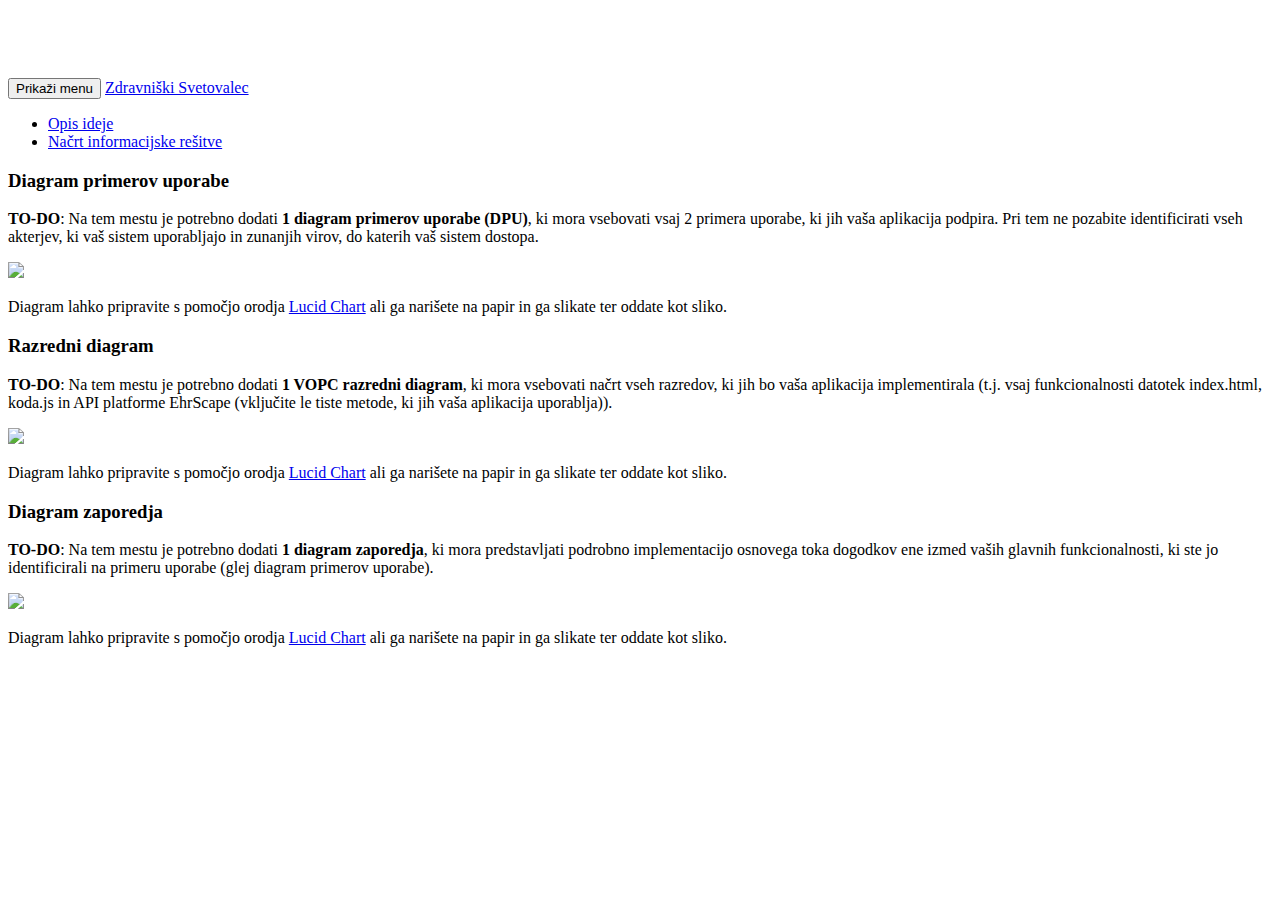
==== nacrt.html @ 29934353 "dodano generiranje 3 primerkov" ====
<!DOCTYPE html>
<html lang="en">
<head>
  <meta charset="utf-8">
  <title>eZdravje :: 4. DN :: OIS 2015/2016</title>
  <link href="knjiznice/css/bootstrap.min.css" rel="stylesheet">
  <style>
    body {padding-top: 70px;}
  </style>
  <script src="knjiznice/js/jquery-2.2.3.min.js"></script>
  <script src="knjiznice/js/bootstrap.min.js"></script>
  <script src="knjiznice/js/koda.js"></script>
</head>
<body>

  <!-- ZAČETEK: Menujska vrstica na vrhu spletne strani -->
  <nav class="navbar navbar-inverse navbar-fixed-top" role="navigation">
    <div class="container">
      <div class="navbar-header">
        <button type="button" class="navbar-toggle" data-toggle="collapse" data-target="#menujska-vrstica">
          <span class="sr-only">Prikaži menu</span>
          <span class="icon-bar"></span><span class="icon-bar"></span><span class="icon-bar"></span>
        </button>
        <!-- ZAČETEK: Ime vaše aplikacije -->
        <a class="navbar-brand" href="index.html">Zdravniški Svetovalec</a>
        <!-- KONEC: Ime vaše aplikacije -->
      </div>
      <div class="collapse navbar-collapse" id="menujska-vrstica">
        <ul class="nav navbar-nav">
          <li><a href="opis.html">Opis ideje</a></li>
          <li><a href="nacrt.html">Načrt informacijske rešitve</a></li>
        </ul>
      </div>
    </div>
  </nav>
  <!-- KONEC: Menujska vrstica na vrhu spletne strani -->

  <!-- ZAČETEK: Načrt informacijske rešitve -->
  <div class="container">
    <div class="row">
      <div class="col-lg-12 text-center">
        <div class="panel panel-default">
          <div class="panel-heading">
            <h3 class="panel-title">Diagram primerov uporabe</h3>
          </div>
          <div class="panel-body">
            <!-- ZAČETEK: Diagram primerov uporabe -->
            <p><strong>TO-DO</strong>: Na tem mestu je potrebno dodati <strong>1 diagram primerov uporabe (DPU)</strong>, ki mora vsebovati vsaj 2 primera uporabe, ki jih vaša aplikacija podpira. Pri tem ne pozabite identificirati vseh akterjev, ki vaš sistem uporabljajo in zunanjih virov, do katerih vaš sistem dostopa.</p>
            <img src="http://sandbox.lavbic.net/teaching/OIS/gradivo/DPU-dummy.png">
            <p class="text-muted">Diagram lahko pripravite s pomočjo orodja <a href="https://www.lucidchart.com/" target="_blank">Lucid Chart</a> ali ga narišete na papir in ga slikate ter oddate kot sliko.</p>
            <!-- KONEC: Diagram primerov uporabe -->
          </div>
        </div>
        <div class="panel panel-default">
          <div class="panel-heading">
            <h3 class="panel-title">Razredni diagram</h3>
          </div>
          <div class="panel-body">
            <!-- ZAČETEK: Razredni diagram -->
            <p><strong>TO-DO</strong>: Na tem mestu je potrebno dodati <strong>1 VOPC razredni diagram</strong>, ki mora vsebovati načrt vseh razredov, ki jih bo vaša aplikacija implementirala (t.j. vsaj funkcionalnosti datotek index.html, koda.js in API platforme EhrScape (vključite le tiste metode, ki jih vaša aplikacija uporablja)).</p>
            <img src="http://sandbox.lavbic.net/teaching/OIS/gradivo/VOPC-dummy.png">
            <p class="text-muted">Diagram lahko pripravite s pomočjo orodja <a href="https://www.lucidchart.com/" target="_blank">Lucid Chart</a> ali ga narišete na papir in ga slikate ter oddate kot sliko.</p>
            <!-- KONEC: Razredni diagram -->
          </div>
        </div>
        <div class="panel panel-default">
          <div class="panel-heading">
            <h3 class="panel-title">Diagram zaporedja</h3>
          </div>
          <div class="panel-body">
            <!-- ZAČETEK: Diagram zaporedja -->
            <p><strong>TO-DO</strong>: Na tem mestu je potrebno dodati <strong>1 diagram zaporedja</strong>, ki mora predstavljati podrobno implementacijo osnovega toka dogodkov ene izmed vaših glavnih funkcionalnosti, ki ste jo identificirali na primeru uporabe (glej diagram primerov uporabe).</p>
            <img src="http://sandbox.lavbic.net/teaching/OIS/gradivo/DZ-dummy.png">
            <p class="text-muted">Diagram lahko pripravite s pomočjo orodja <a href="https://www.lucidchart.com/" target="_blank">Lucid Chart</a> ali ga narišete na papir in ga slikate ter oddate kot sliko.</p>
            <!-- KONEC: Diagram zaporedja -->
          </div>
        </div
      </div>
    </div>
  </div>
  <!-- KONEC: Načrt informacijske rešitve -->

</body>
</html>
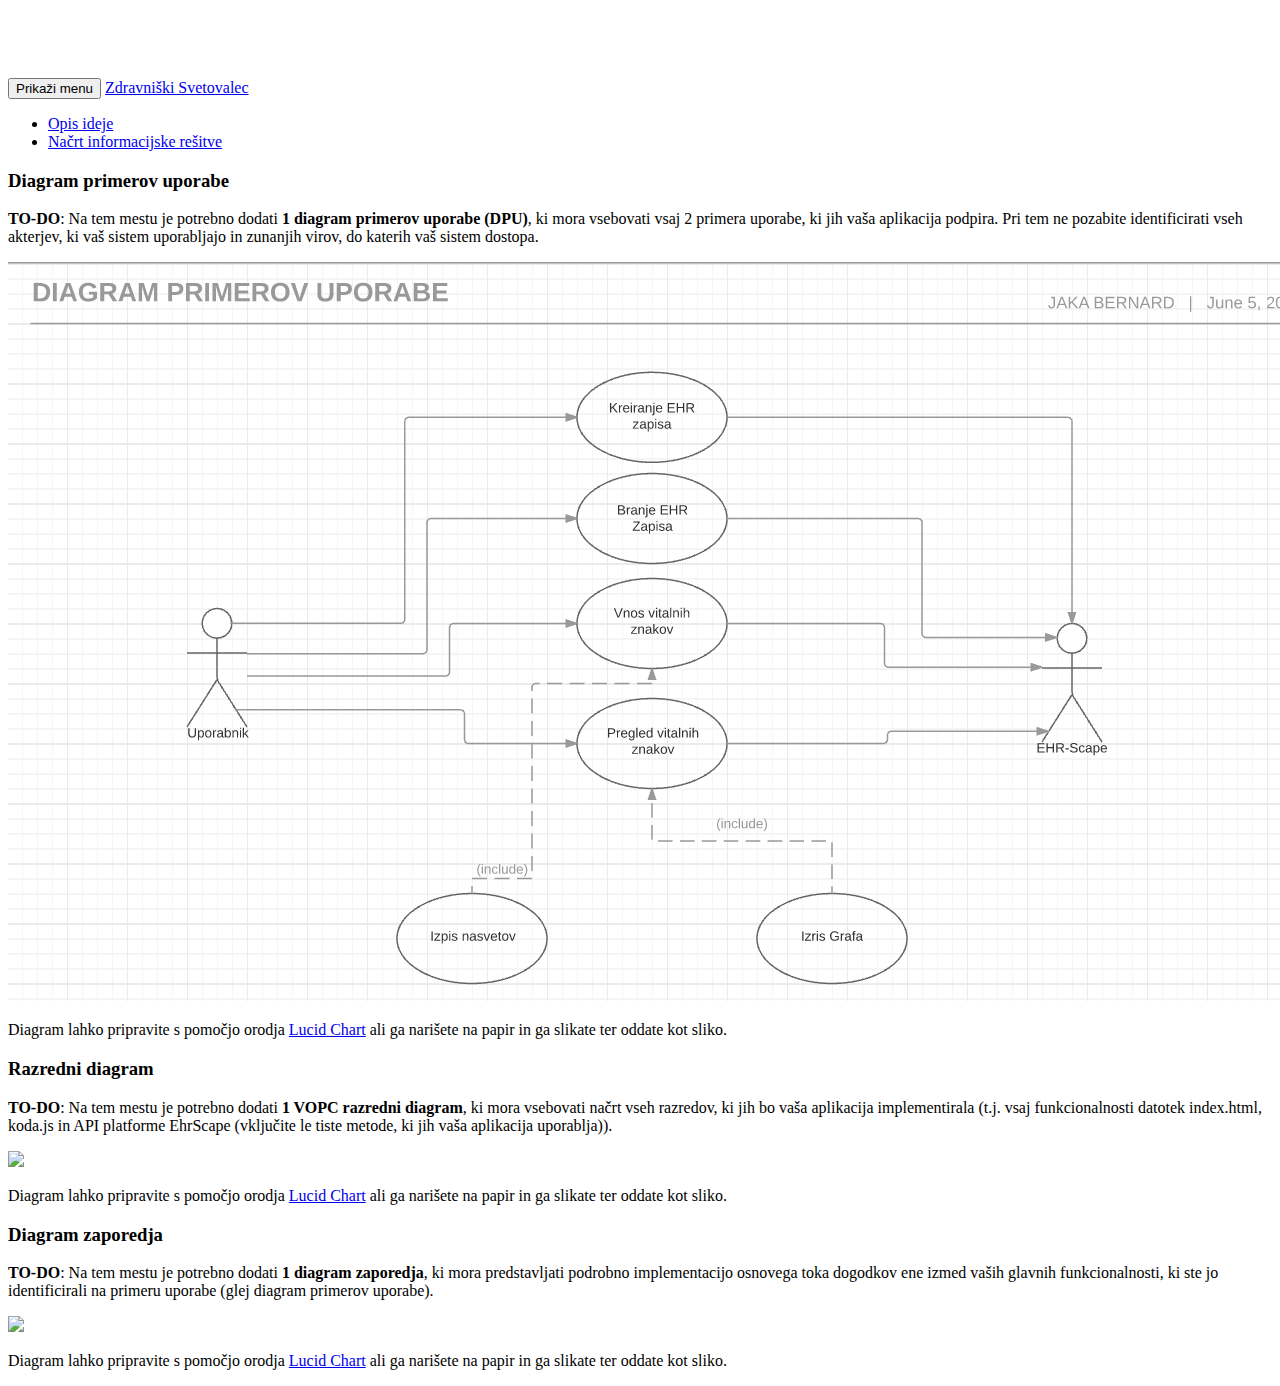
==== commit 3f836aab: "sliki dani notr" ====
--- a/nacrt.html
+++ b/nacrt.html
@@ -46,7 +46,7 @@
           <div class="panel-body">
             <!-- ZAČETEK: Diagram primerov uporabe -->
             <p><strong>TO-DO</strong>: Na tem mestu je potrebno dodati <strong>1 diagram primerov uporabe (DPU)</strong>, ki mora vsebovati vsaj 2 primera uporabe, ki jih vaša aplikacija podpira. Pri tem ne pozabite identificirati vseh akterjev, ki vaš sistem uporabljajo in zunanjih virov, do katerih vaš sistem dostopa.</p>
-            <img src="http://sandbox.lavbic.net/teaching/OIS/gradivo/DPU-dummy.png">
+            <img src="slike/DPU diagram.PNG">
             <p class="text-muted">Diagram lahko pripravite s pomočjo orodja <a href="https://www.lucidchart.com/" target="_blank">Lucid Chart</a> ali ga narišete na papir in ga slikate ter oddate kot sliko.</p>
             <!-- KONEC: Diagram primerov uporabe -->
           </div>
@@ -58,7 +58,7 @@
           <div class="panel-body">
             <!-- ZAČETEK: Razredni diagram -->
             <p><strong>TO-DO</strong>: Na tem mestu je potrebno dodati <strong>1 VOPC razredni diagram</strong>, ki mora vsebovati načrt vseh razredov, ki jih bo vaša aplikacija implementirala (t.j. vsaj funkcionalnosti datotek index.html, koda.js in API platforme EhrScape (vključite le tiste metode, ki jih vaša aplikacija uporablja)).</p>
-            <img src="http://sandbox.lavbic.net/teaching/OIS/gradivo/VOPC-dummy.png">
+            <img src="slike/VOPC diagram.png">
             <p class="text-muted">Diagram lahko pripravite s pomočjo orodja <a href="https://www.lucidchart.com/" target="_blank">Lucid Chart</a> ali ga narišete na papir in ga slikate ter oddate kot sliko.</p>
             <!-- KONEC: Razredni diagram -->
           </div>
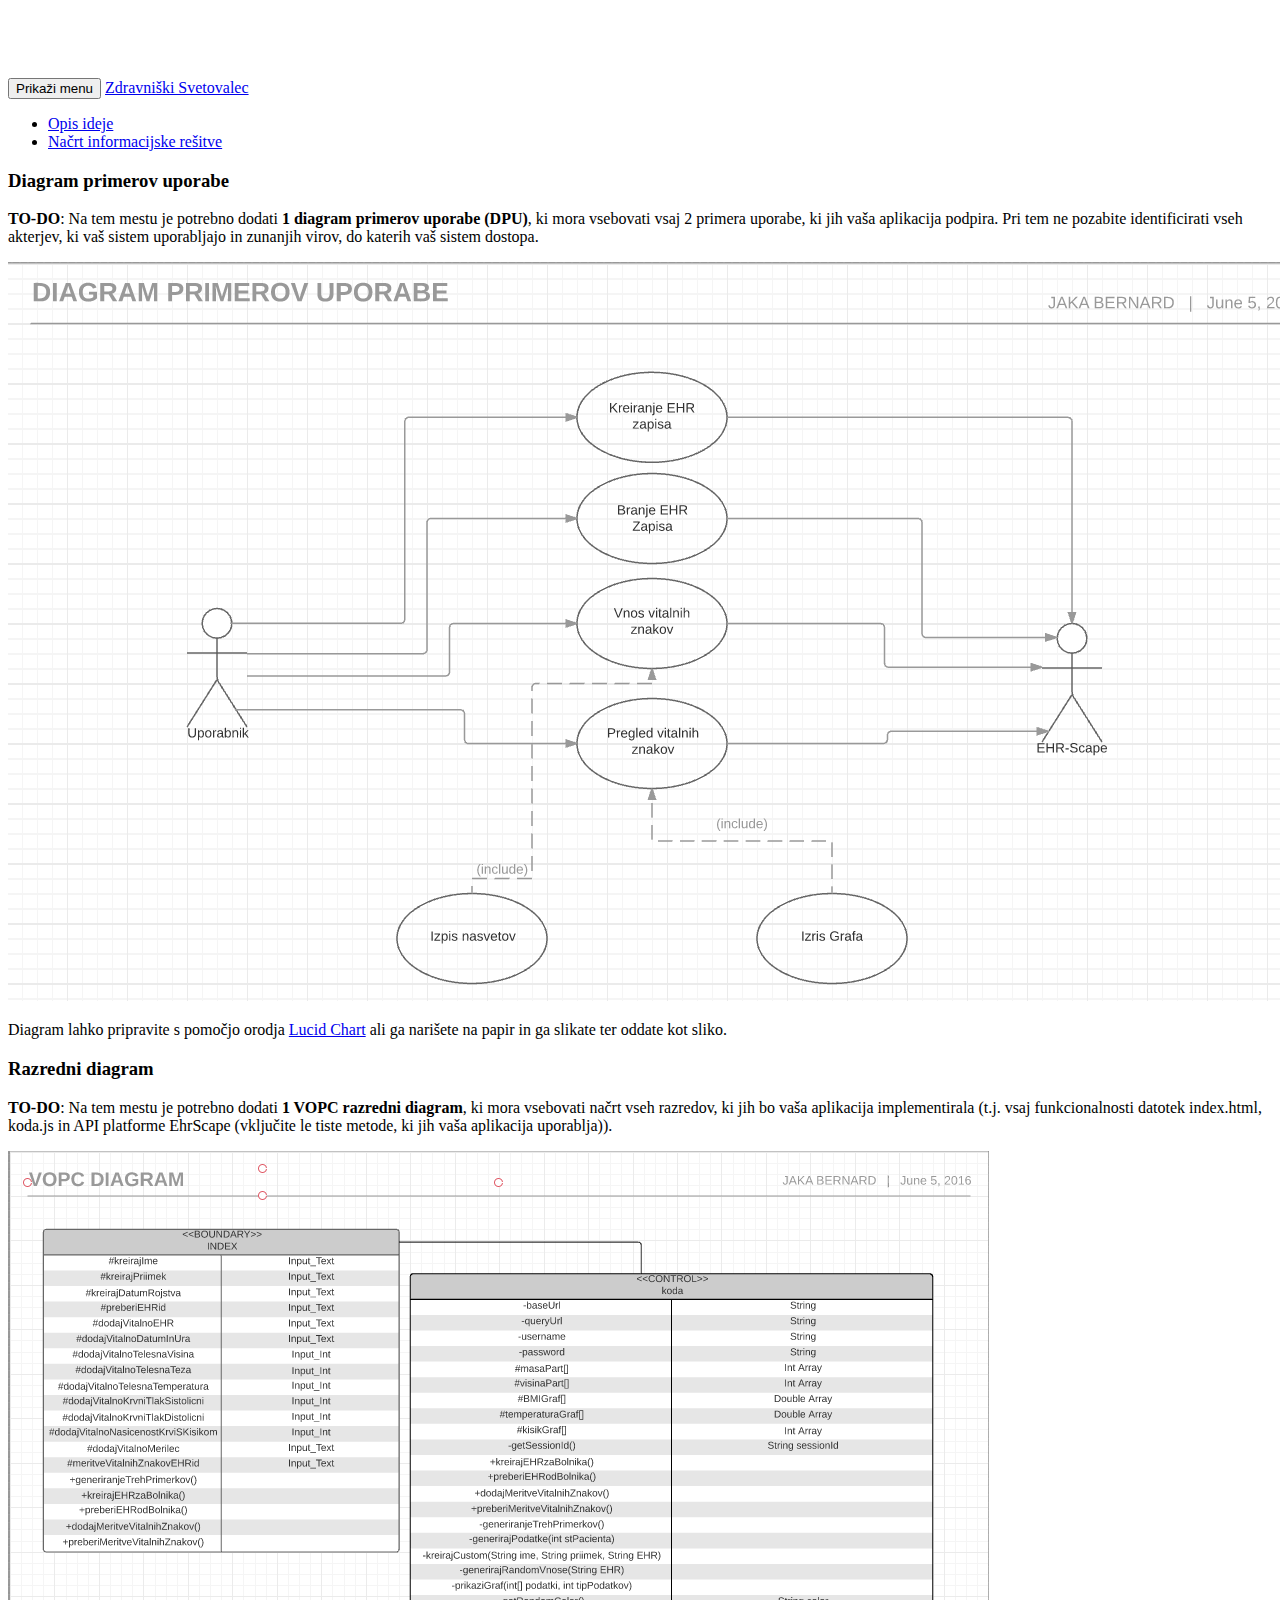
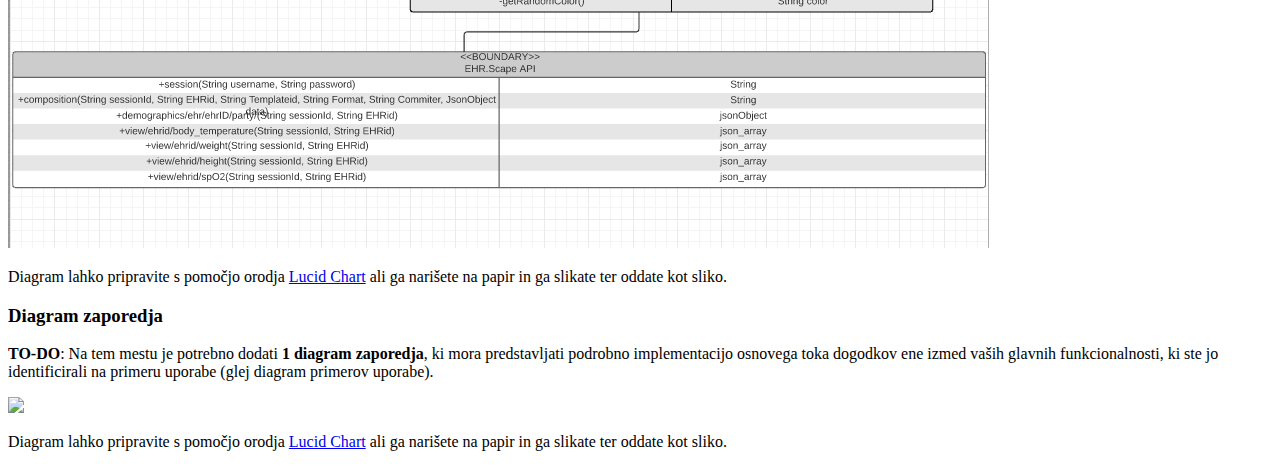
==== commit 8dd5c462: "fix" ====
--- a/nacrt.html
+++ b/nacrt.html
@@ -58,7 +58,7 @@
           <div class="panel-body">
             <!-- ZAČETEK: Razredni diagram -->
             <p><strong>TO-DO</strong>: Na tem mestu je potrebno dodati <strong>1 VOPC razredni diagram</strong>, ki mora vsebovati načrt vseh razredov, ki jih bo vaša aplikacija implementirala (t.j. vsaj funkcionalnosti datotek index.html, koda.js in API platforme EhrScape (vključite le tiste metode, ki jih vaša aplikacija uporablja)).</p>
-            <img src="slike/VOPC diagram.png">
+            <img src="slike/VOPC diagram.PNG">
             <p class="text-muted">Diagram lahko pripravite s pomočjo orodja <a href="https://www.lucidchart.com/" target="_blank">Lucid Chart</a> ali ga narišete na papir in ga slikate ter oddate kot sliko.</p>
             <!-- KONEC: Razredni diagram -->
           </div>
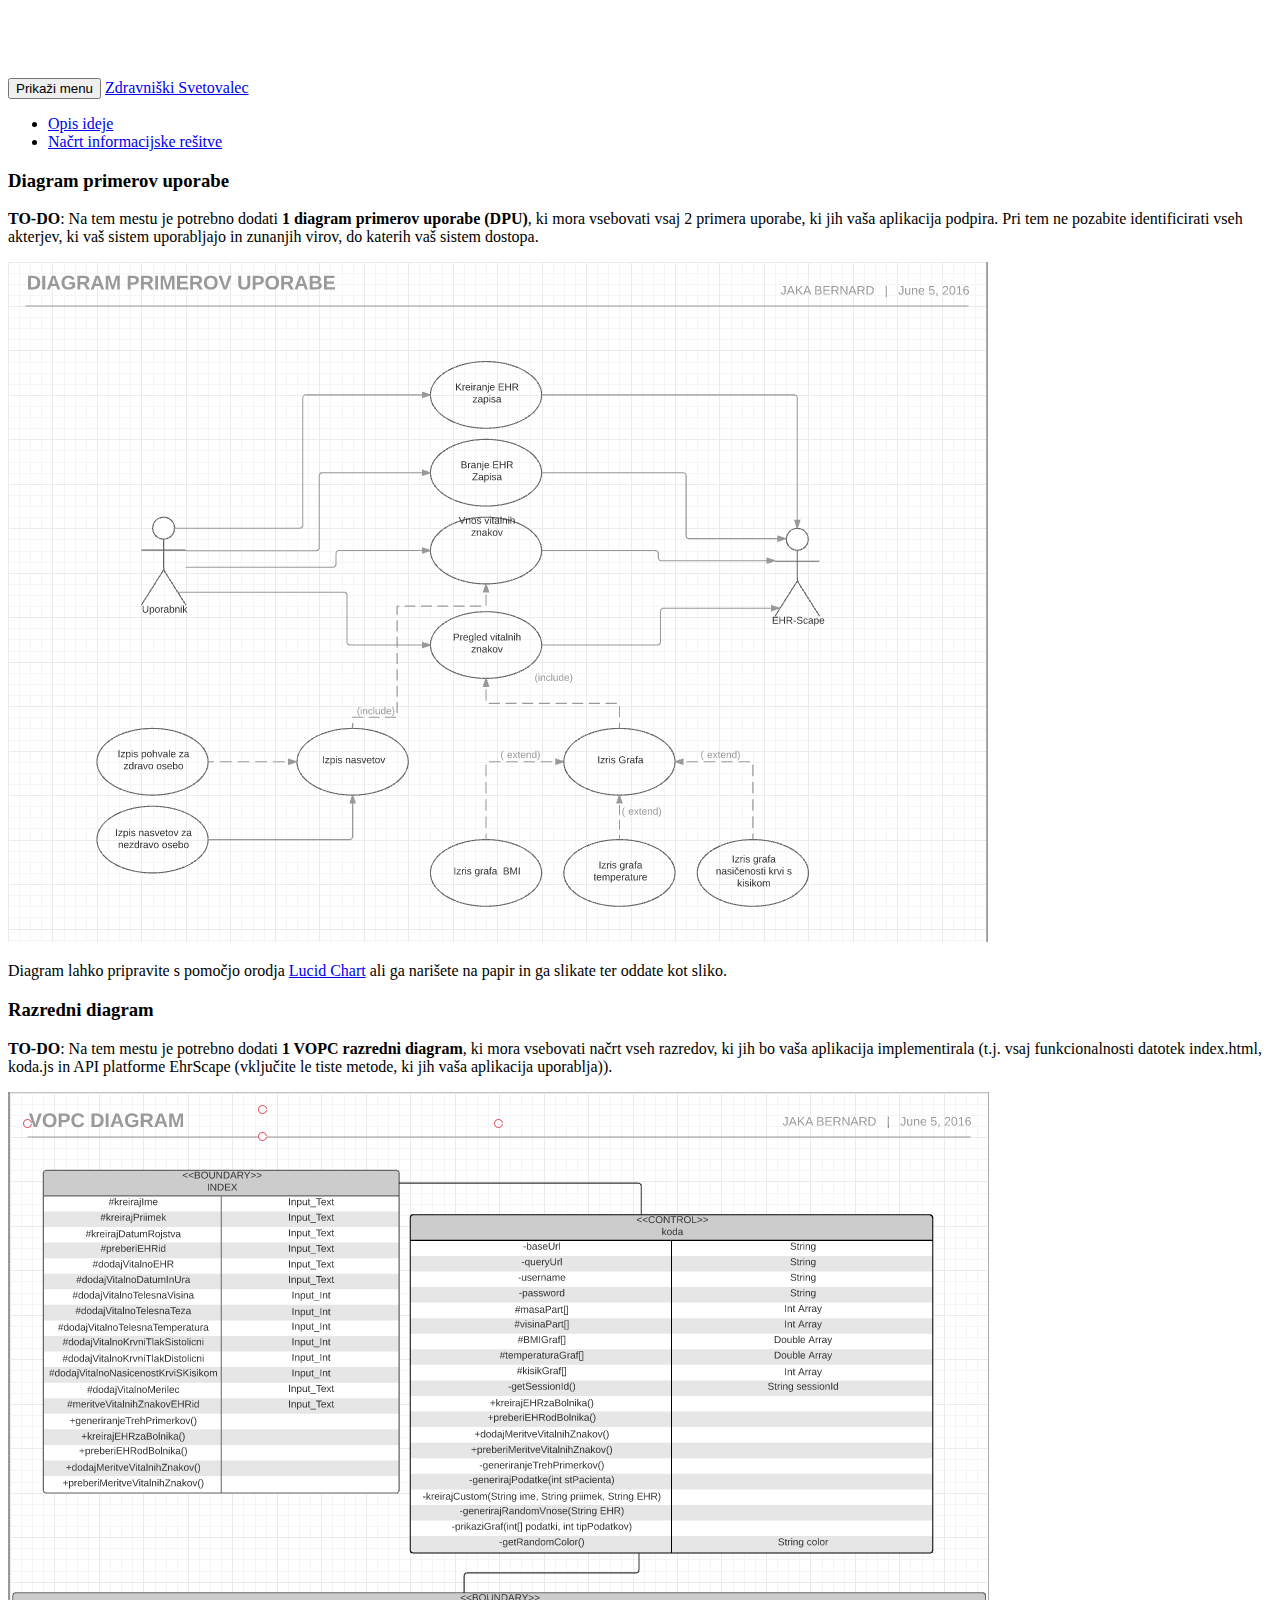
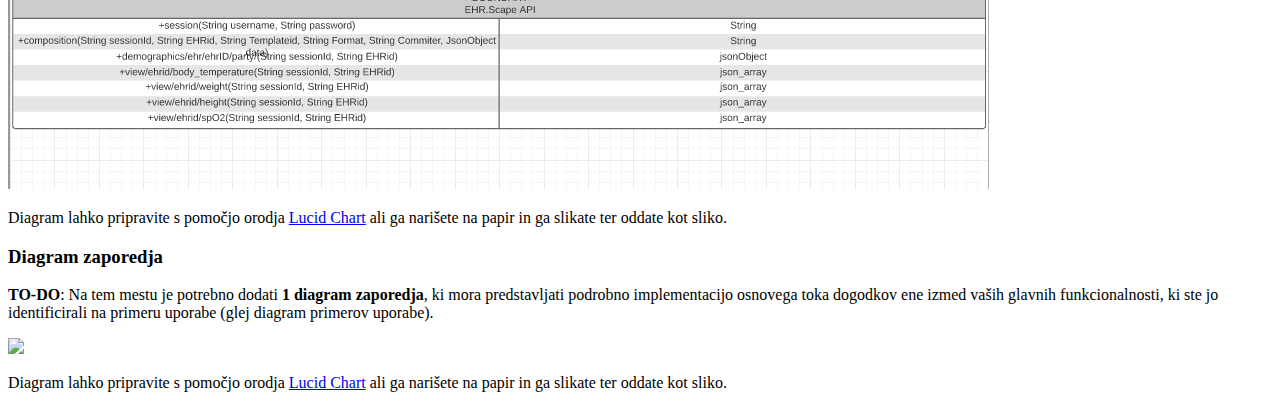
==== commit 088543a7: "posodobljen DPU" ====
--- a/nacrt.html
+++ b/nacrt.html
@@ -46,7 +46,7 @@
           <div class="panel-body">
             <!-- ZAČETEK: Diagram primerov uporabe -->
             <p><strong>TO-DO</strong>: Na tem mestu je potrebno dodati <strong>1 diagram primerov uporabe (DPU)</strong>, ki mora vsebovati vsaj 2 primera uporabe, ki jih vaša aplikacija podpira. Pri tem ne pozabite identificirati vseh akterjev, ki vaš sistem uporabljajo in zunanjih virov, do katerih vaš sistem dostopa.</p>
-            <img src="slike/DPU diagram.PNG">
+            <img src="slike/DPU diagram 2.PNG">
             <p class="text-muted">Diagram lahko pripravite s pomočjo orodja <a href="https://www.lucidchart.com/" target="_blank">Lucid Chart</a> ali ga narišete na papir in ga slikate ter oddate kot sliko.</p>
             <!-- KONEC: Diagram primerov uporabe -->
           </div>
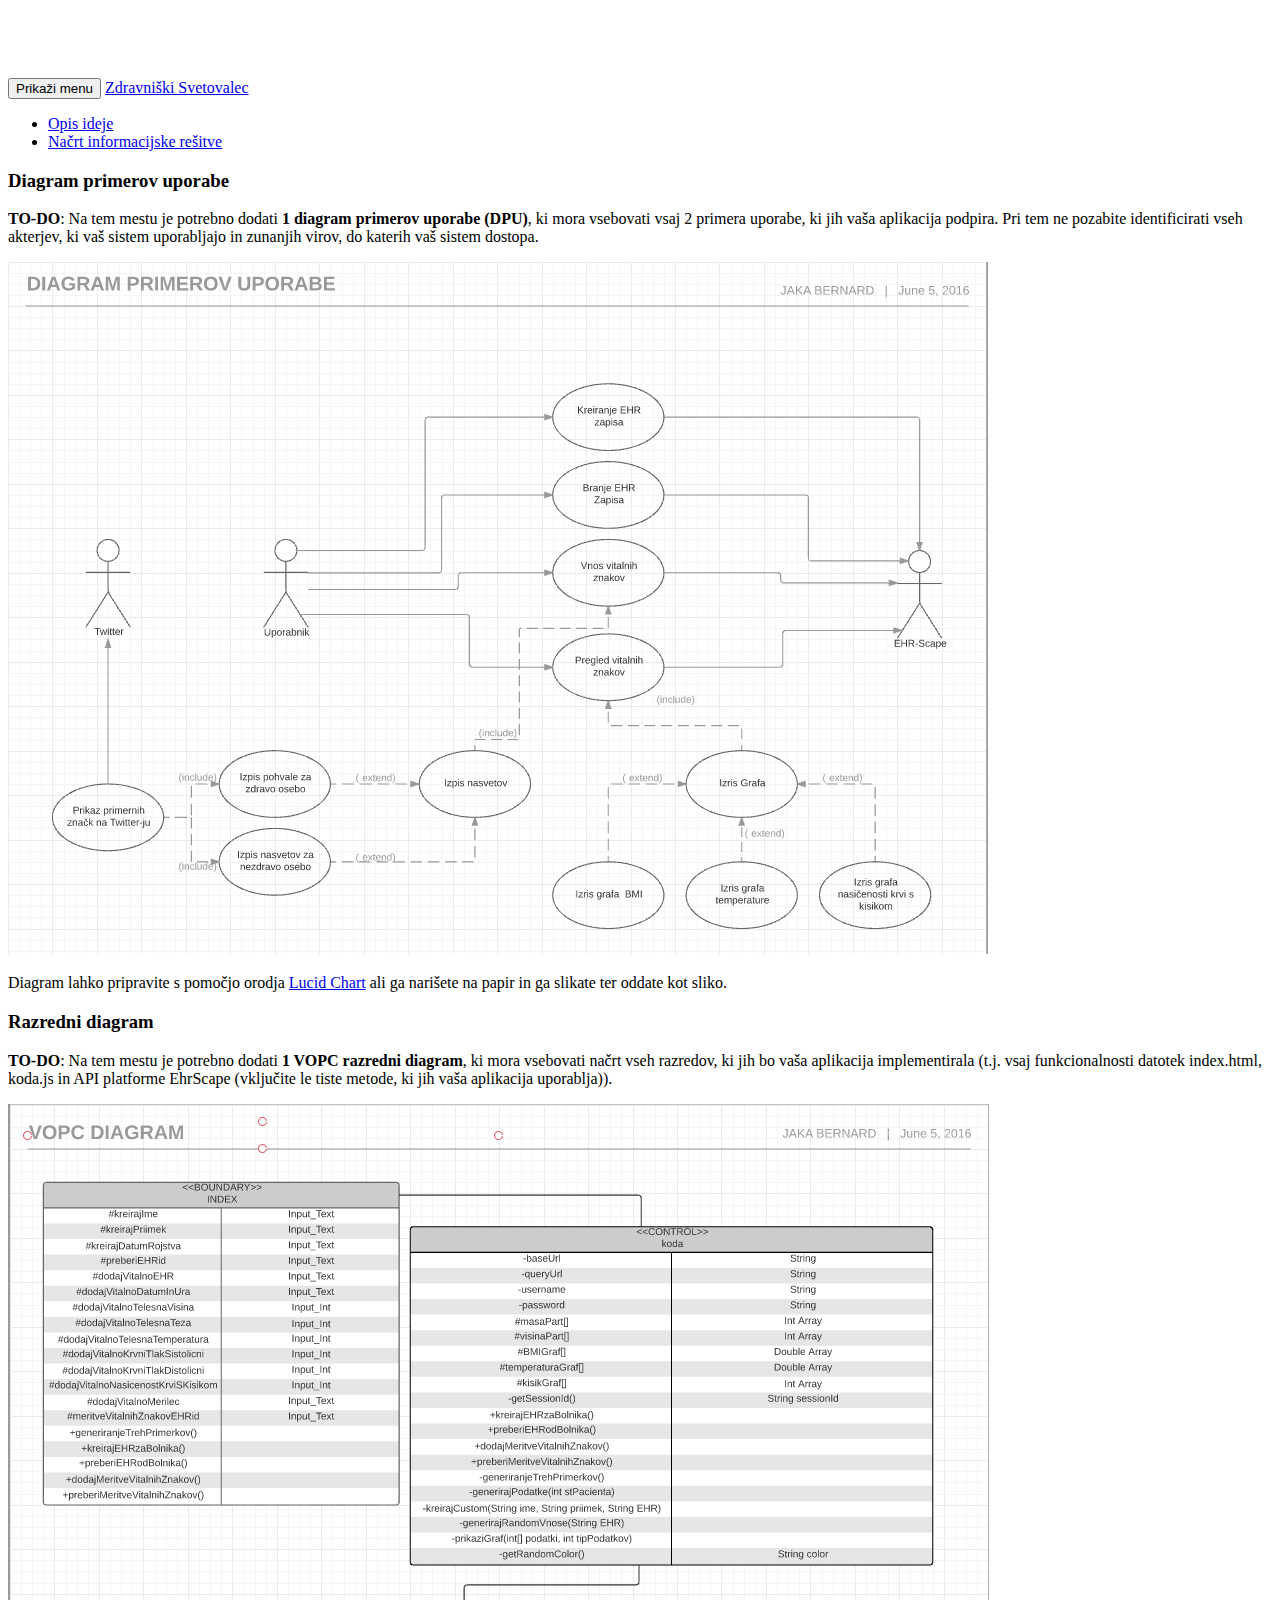
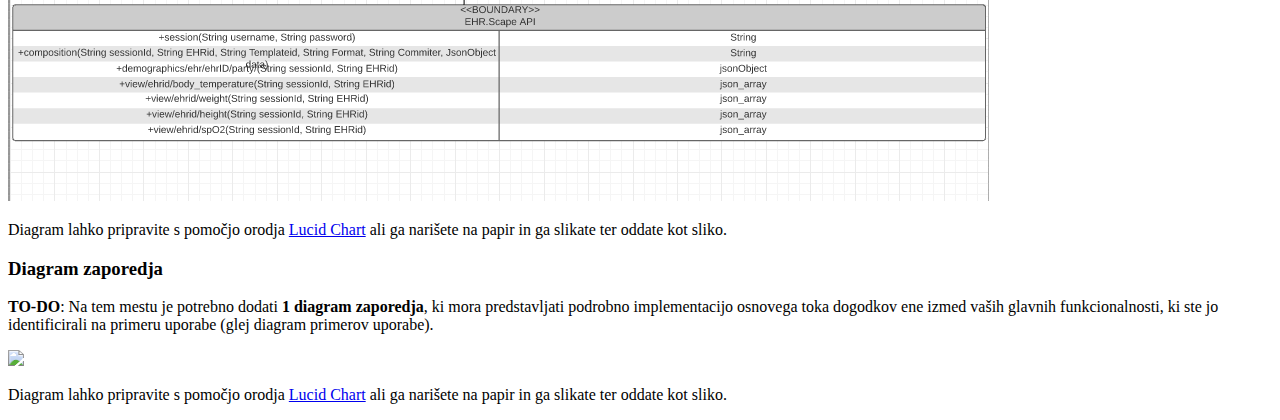
==== commit 83b55afa: "DPU v4" ====
--- a/nacrt.html
+++ b/nacrt.html
@@ -46,7 +46,7 @@
           <div class="panel-body">
             <!-- ZAČETEK: Diagram primerov uporabe -->
             <p><strong>TO-DO</strong>: Na tem mestu je potrebno dodati <strong>1 diagram primerov uporabe (DPU)</strong>, ki mora vsebovati vsaj 2 primera uporabe, ki jih vaša aplikacija podpira. Pri tem ne pozabite identificirati vseh akterjev, ki vaš sistem uporabljajo in zunanjih virov, do katerih vaš sistem dostopa.</p>
-            <img src="slike/DPU diagram 2.PNG">
+            <img src="slike/DPU diagram 4.PNG">
             <p class="text-muted">Diagram lahko pripravite s pomočjo orodja <a href="https://www.lucidchart.com/" target="_blank">Lucid Chart</a> ali ga narišete na papir in ga slikate ter oddate kot sliko.</p>
             <!-- KONEC: Diagram primerov uporabe -->
           </div>
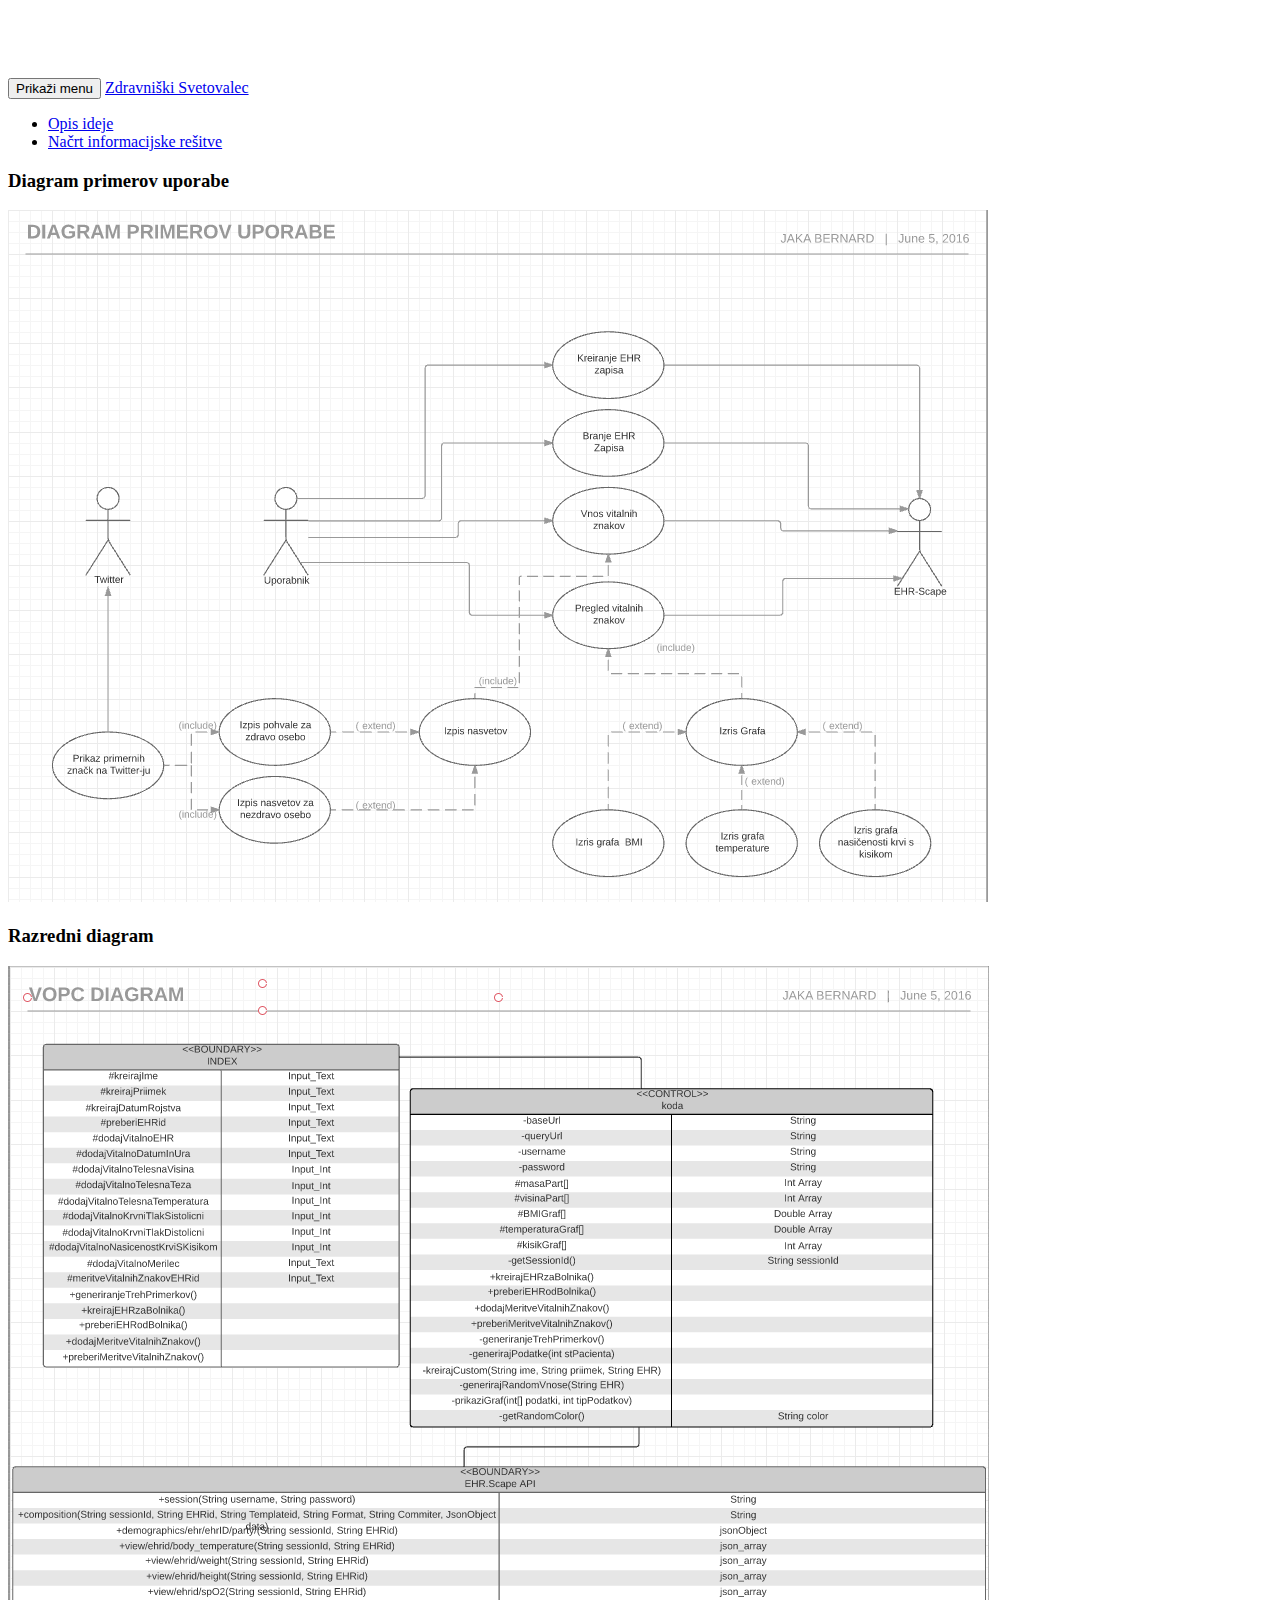
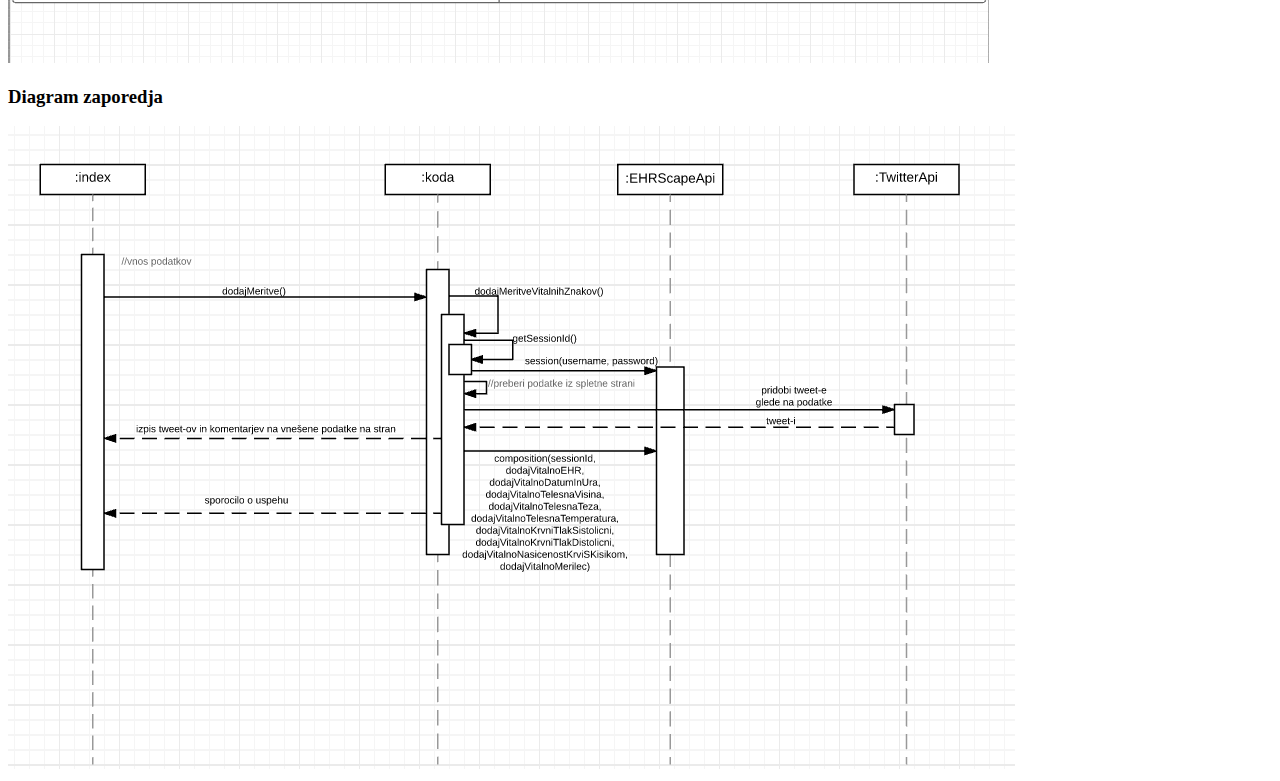
==== commit 91394dce: "diagram poteka" ====
--- a/nacrt.html
+++ b/nacrt.html
@@ -45,9 +45,9 @@
           </div>
           <div class="panel-body">
             <!-- ZAČETEK: Diagram primerov uporabe -->
-            <p><strong>TO-DO</strong>: Na tem mestu je potrebno dodati <strong>1 diagram primerov uporabe (DPU)</strong>, ki mora vsebovati vsaj 2 primera uporabe, ki jih vaša aplikacija podpira. Pri tem ne pozabite identificirati vseh akterjev, ki vaš sistem uporabljajo in zunanjih virov, do katerih vaš sistem dostopa.</p>
+            <!--<p><strong>TO-DO</strong>: Na tem mestu je potrebno dodati <strong>1 diagram primerov uporabe (DPU)</strong>, ki mora vsebovati vsaj 2 primera uporabe, ki jih vaša aplikacija podpira. Pri tem ne pozabite identificirati vseh akterjev, ki vaš sistem uporabljajo in zunanjih virov, do katerih vaš sistem dostopa.</p> -->
             <img src="slike/DPU diagram 4.PNG">
-            <p class="text-muted">Diagram lahko pripravite s pomočjo orodja <a href="https://www.lucidchart.com/" target="_blank">Lucid Chart</a> ali ga narišete na papir in ga slikate ter oddate kot sliko.</p>
+            <!--<p class="text-muted">Diagram lahko pripravite s pomočjo orodja <a href="https://www.lucidchart.com/" target="_blank">Lucid Chart</a> ali ga narišete na papir in ga slikate ter oddate kot sliko.</p> -->
             <!-- KONEC: Diagram primerov uporabe -->
           </div>
         </div>
@@ -57,9 +57,9 @@
           </div>
           <div class="panel-body">
             <!-- ZAČETEK: Razredni diagram -->
-            <p><strong>TO-DO</strong>: Na tem mestu je potrebno dodati <strong>1 VOPC razredni diagram</strong>, ki mora vsebovati načrt vseh razredov, ki jih bo vaša aplikacija implementirala (t.j. vsaj funkcionalnosti datotek index.html, koda.js in API platforme EhrScape (vključite le tiste metode, ki jih vaša aplikacija uporablja)).</p>
+            <!--<p><strong>TO-DO</strong>: Na tem mestu je potrebno dodati <strong>1 VOPC razredni diagram</strong>, ki mora vsebovati načrt vseh razredov, ki jih bo vaša aplikacija implementirala (t.j. vsaj funkcionalnosti datotek index.html, koda.js in API platforme EhrScape (vključite le tiste metode, ki jih vaša aplikacija uporablja)).</p> -->
             <img src="slike/VOPC diagram.PNG">
-            <p class="text-muted">Diagram lahko pripravite s pomočjo orodja <a href="https://www.lucidchart.com/" target="_blank">Lucid Chart</a> ali ga narišete na papir in ga slikate ter oddate kot sliko.</p>
+            <!--<p class="text-muted">Diagram lahko pripravite s pomočjo orodja <a href="https://www.lucidchart.com/" target="_blank">Lucid Chart</a> ali ga narišete na papir in ga slikate ter oddate kot sliko.</p>-->
             <!-- KONEC: Razredni diagram -->
           </div>
         </div>
@@ -69,9 +69,10 @@
           </div>
           <div class="panel-body">
             <!-- ZAČETEK: Diagram zaporedja -->
-            <p><strong>TO-DO</strong>: Na tem mestu je potrebno dodati <strong>1 diagram zaporedja</strong>, ki mora predstavljati podrobno implementacijo osnovega toka dogodkov ene izmed vaših glavnih funkcionalnosti, ki ste jo identificirali na primeru uporabe (glej diagram primerov uporabe).</p>
-            <img src="http://sandbox.lavbic.net/teaching/OIS/gradivo/DZ-dummy.png">
-            <p class="text-muted">Diagram lahko pripravite s pomočjo orodja <a href="https://www.lucidchart.com/" target="_blank">Lucid Chart</a> ali ga narišete na papir in ga slikate ter oddate kot sliko.</p>
+            <!-- <p><strong>TO-DO</strong>: Na tem mestu je potrebno dodati <strong>1 diagram zaporedja</strong>, ki mora predstavljati podrobno implementacijo osnovega toka dogodkov ene izmed vaših glavnih funkcionalnosti, ki ste jo identificirali na primeru uporabe (glej diagram primerov uporabe).</p> -->
+            <!-- <img src="http://sandbox.lavbic.net/teaching/OIS/gradivo/DZ-dummy.png"> -->
+            <img src="/slike/diagram zaporedja.PNG">
+            <!-- <p class="text-muted">Diagram lahko pripravite s pomočjo orodja <a href="https://www.lucidchart.com/" target="_blank">Lucid Chart</a> ali ga narišete na papir in ga slikate ter oddate kot sliko.</p> -->
             <!-- KONEC: Diagram zaporedja -->
           </div>
         </div
